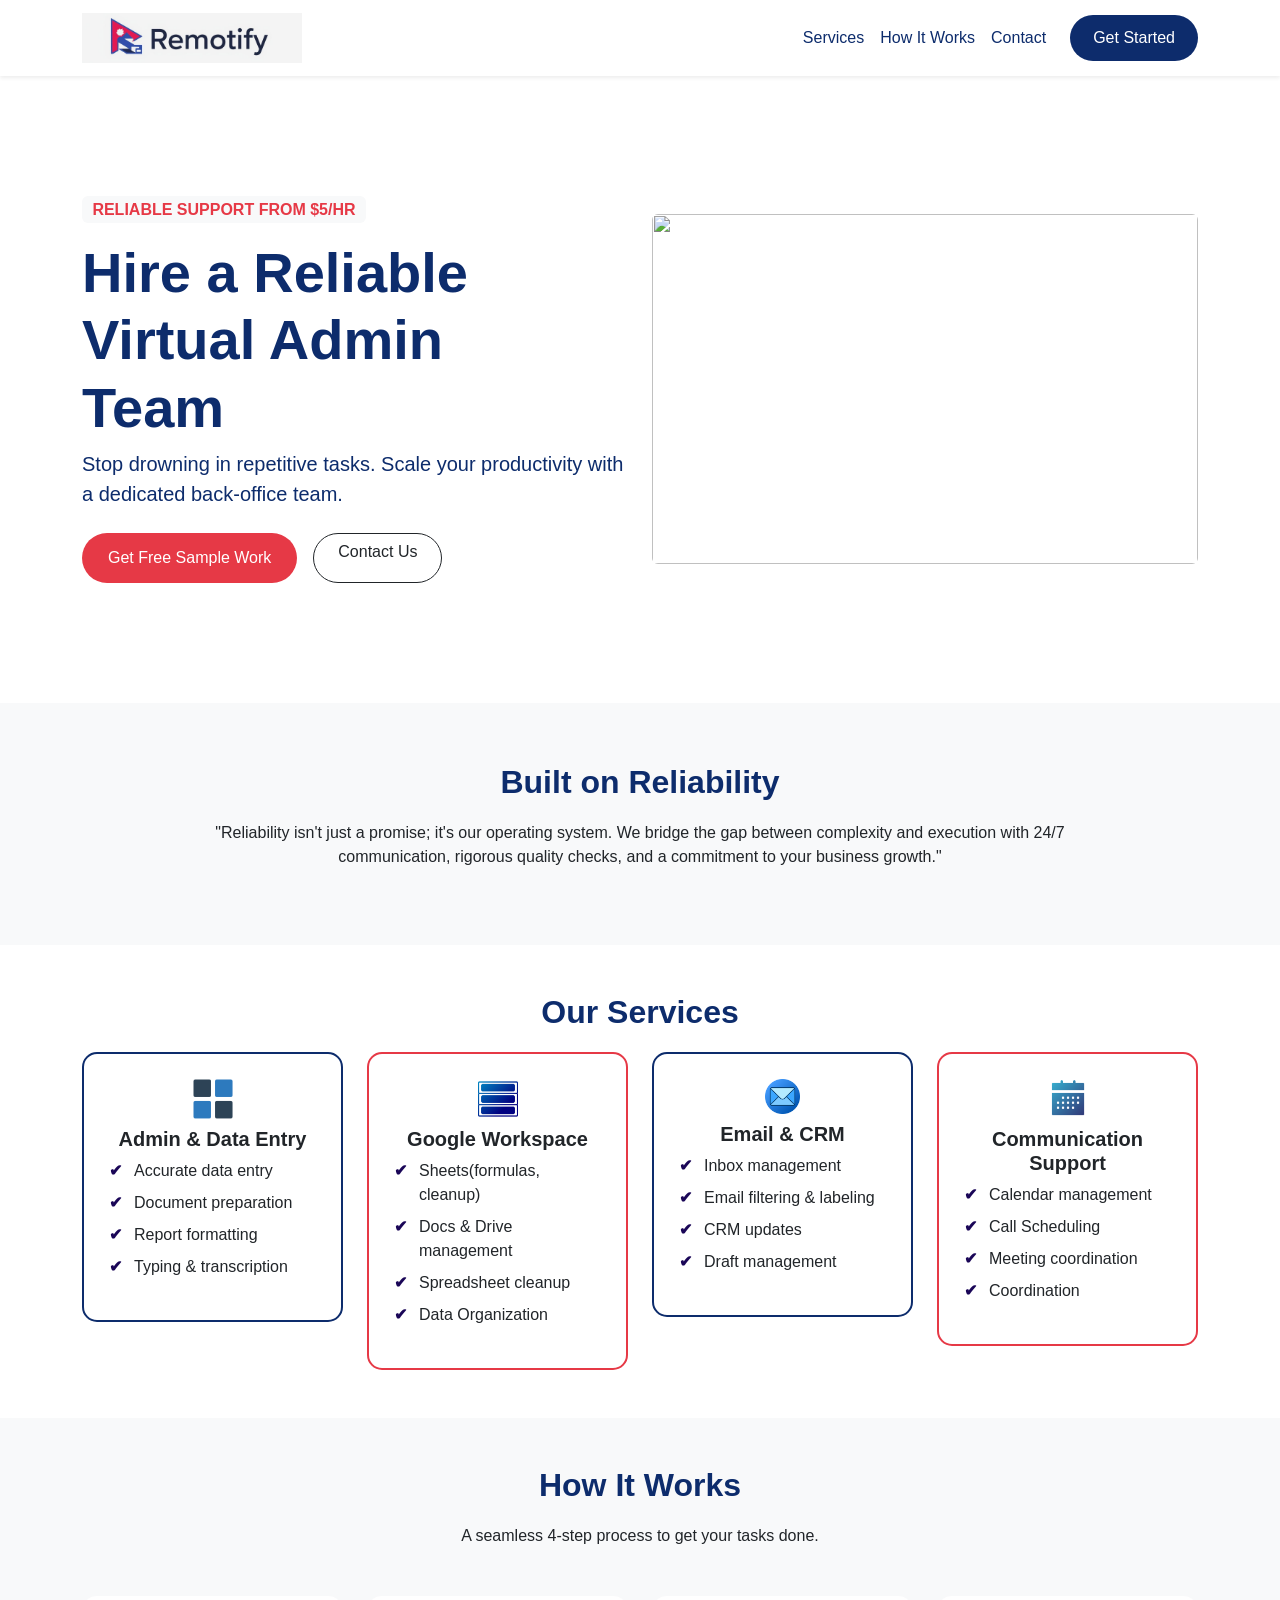
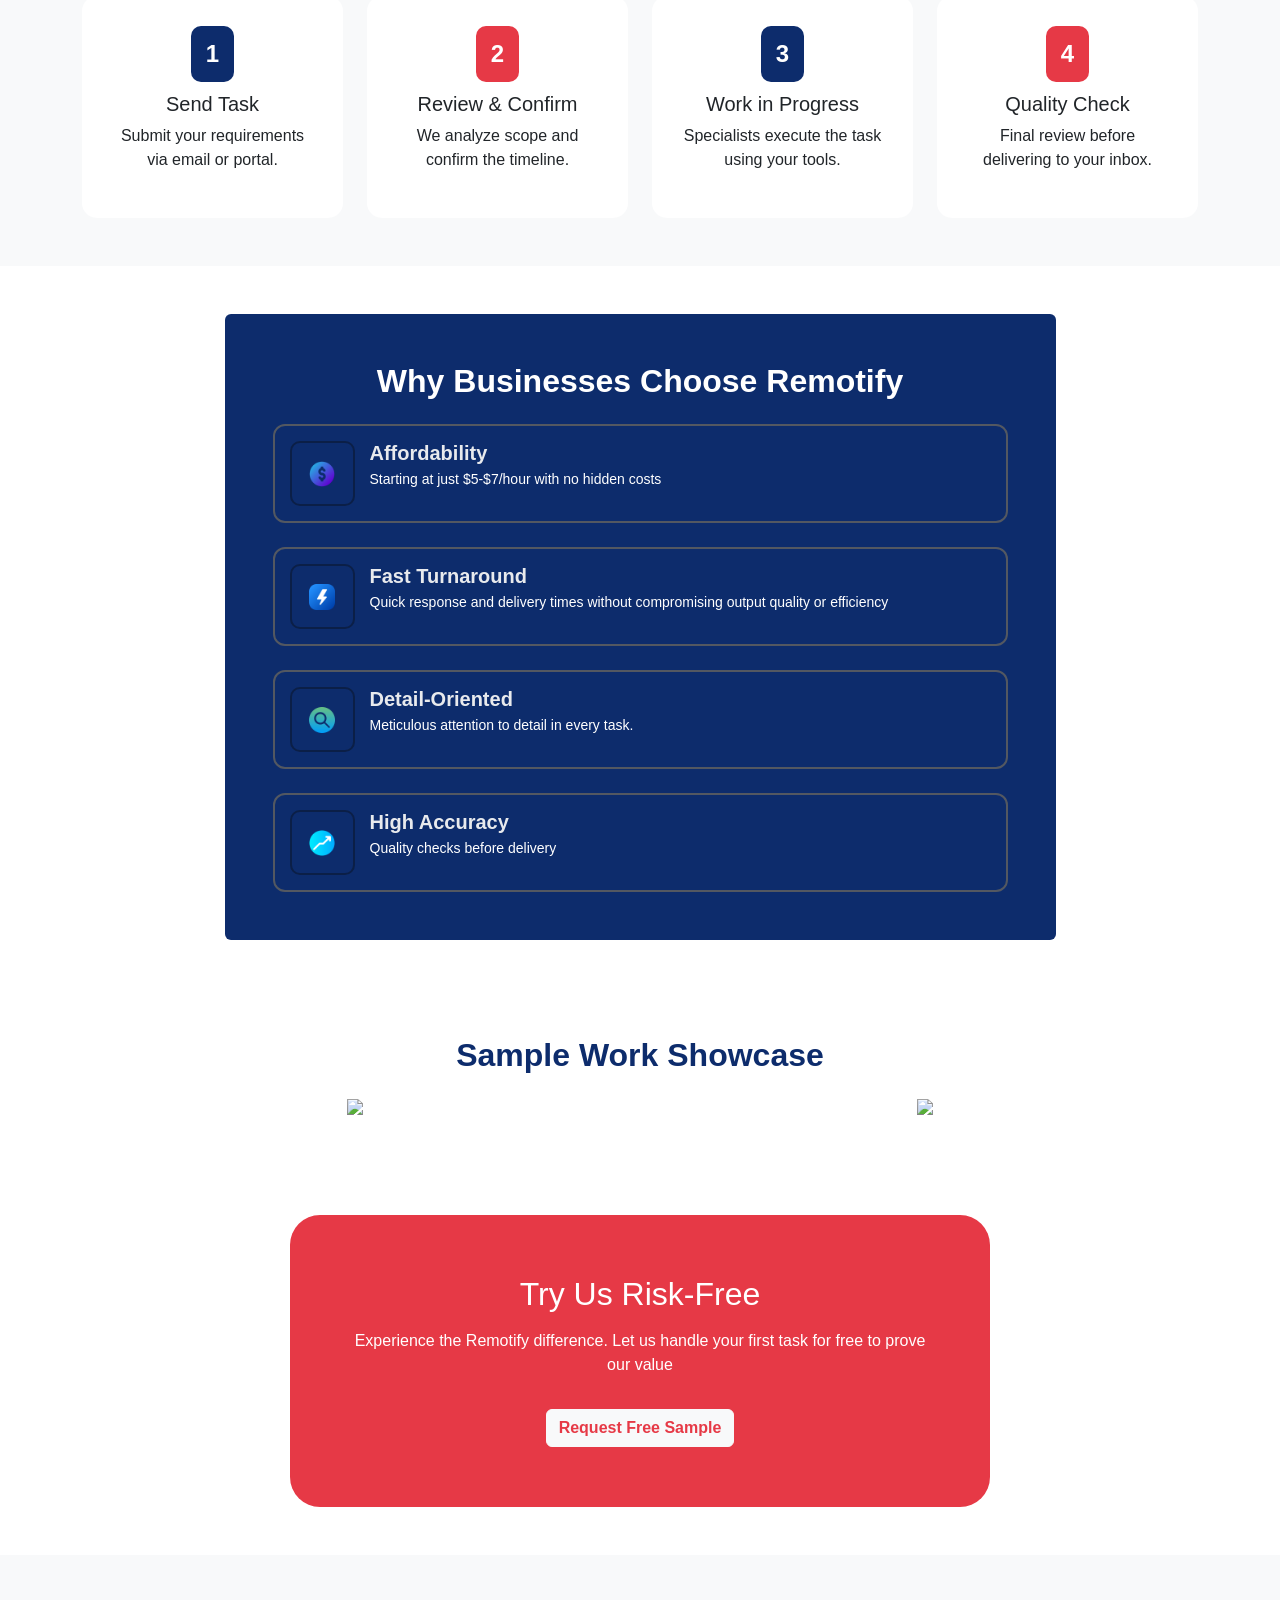
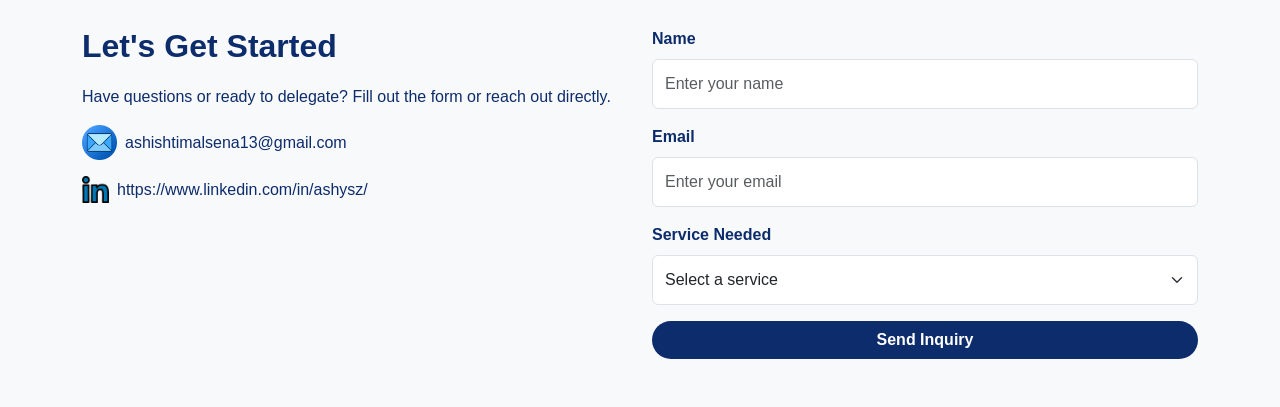
==== index.html @ c1eba7de "changed landing page name" ====
<!DOCTYPE html>
<html lang="en">

<head>
    <meta charset="UTF-8">
    <meta name="viewport" content="width=device-width, initial-scale=1">

    <title>Remotify</title>

    <link href="https://cdn.jsdelivr.net/npm/bootstrap@5.3.3/dist/css/bootstrap.min.css" rel="stylesheet">

    <!-- AOS Animation -->
    <link href="https://unpkg.com/aos@2.3.4/dist/aos.css" rel="stylesheet">
    <link rel="stylesheet" href="style.css">

</head>

<body>

    <!-- NAVBAR -->
    <nav class="navbar navbar-expand-lg shadow-sm">
        <div class="container">
            <a class="navbar-brand" href="#">
    <img src="images/remotify.png" class="logo">
</a>

            <button class="navbar-toggler" data-bs-toggle="collapse" data-bs-target="#nav">
                <span class="navbar-toggler-icon"></span>
            </button>

            <div class="collapse navbar-collapse" id="nav">
                <ul class="navbar-nav ms-auto">
                    <li class="nav-item">
                        <a class="nav-link nav-custom" href="#services">Services</a>
                    </li>
                    <li class="nav-item">
                        <a class="nav-link nav-custom" href="#how">How It Works</a>
                    </li>
                    <li class="nav-item">
                        <a class="nav-link nav-custom" href="#contact">Contact</a>
                    </li>
                </ul>
                <a href="#contact" class="btn btn-get-started ms-3">Get Started</a>
            </div>
        </div>
    </nav>

    <!-- HERO -->
    <section class="hero">
        <div class="container">
            <div class="row align-items-center">

                <div class="col-lg-6 mb-4 mb-lg-0">

                    <span class="badge bg-light mb-3 fw-bold fs-6 hero-hover" style="color:#e63946;">
                        RELIABLE SUPPORT FROM $5/HR
                    </span>

                    <h1 class="hero-hover">
                        Hire a Reliable<br>Virtual Admin<br>Team
                    </h1>

                    <p class="hero-hover fs-5">
                        Stop drowning in repetitive tasks. Scale your productivity with a dedicated back-office team.
                    </p>
                    <div class="d-flex flex-wrap gap-3 mt-4">
                        <a href="#contact" class="btn btn-main">Get Free Sample Work</a>
                        <a href="#contact" class="btn btn-outline-dark rounded-pill px-4">Contact Us</a>
                    </div>

                </div>

                <div class="col-lg-6">
                    <img src="https://images.unsplash.com/photo-1521737604893-d14cc237f11d?w=800"
                        class="img-fluid rounded" loading="lazy">
                </div>

            </div>
        </div>
    </section>

    <!-- RELIABILITY -->
    <section class="reliability bg-light" data-aos="fade-up">
        <h2 class="section-title">Built on Reliability</h2>
        <p class="w-75 mx-auto">
            "Reliability isn't just a promise; it's our operating system. We bridge the gap between complexity and
            execution with 24/7 communication, rigorous quality checks, and a commitment to your business growth."
        </p>
    </section>

    <!-- SERVICES -->
    <section class="py-5" id="services">
        <div class="container text-center">
            <h2 class="section-title">Our Services</h2>

            <div class="row g-4">

                <div class="col-md-3">
                    <div class="service-card">
                        <img src="images/grid.png" class="admin-icon mb-2">
                        <h5 class="fw-bold">Admin & Data Entry</h5>
                        <ul class="text-start service-list">
                            <li>Accurate data entry</li>
                            <li>Document preparation</li>
                            <li>Report formatting</li>
                            <li>Typing & transcription</li>
                        </ul>
                    </div>
                </div>

                <div class="col-md-3">
                    <div class="service-card">
                        <img src="images/cols.png" class="google-icon mb-2">
                        <h5 class="fw-bold">Google Workspace</h5>
                        <ul class="text-start service-list">
                            <li>Sheets(formulas, cleanup)</li>
                            <li>Docs & Drive management</li>
                            <li>Spreadsheet cleanup</li>
                            <li>Data Organization</li>
                        </ul>
                    </div>
                </div>

                <div class="col-md-3">
                    <div class="service-card">
                        <img src="images/gmail.png" class="gmail-icon mb-2">
                        <h5 class="fw-bold">Email & CRM</h5>
                        <ul class="text-start service-list">
                            <li>Inbox management</li>
                            <li>Email filtering & labeling</li>
                            <li>CRM updates</li>
                            <li>Draft management</li>
                        </ul>
                    </div>
                </div>

                <div class="col-md-3">
                    <div class="service-card">
                        <img src="images/calender.png" class="communication-icon mb-2">
                        <h5 class="fw-bold">Communication Support</h5>
                        <ul class="text-start service-list">
                            <li>Calendar management</li>
                            <li>Call Scheduling</li>
                            <li>Meeting coordination</li>
                            <li>Coordination</li>
                        </ul>
                    </div>
                </div>

            </div>
        </div>
    </section>

    <!-- HOW IT WORKS -->
    <section class="py-5 bg-light text-center" id="how">
        <div class="container">
            <h2 class="section-title">How It Works</h2>
            <p class="mb-5">A seamless 4-step process to get your tasks done.</p>

            <div class="row g-4">

                <div class="col-md-3">
                    <div class="step-card">
                        <div class="step-num blue">1</div>
                        <h5>Send Task</h5>
                        <p>Submit your requirements via email or portal.</p>
                    </div>
                </div>

                <div class="col-md-3">
                    <div class="step-card">
                        <div class="step-num orange">2</div>
                        <h5>Review & Confirm</h5>
                        <p>We analyze scope and confirm the timeline.</p>
                    </div>
                </div>

                <div class="col-md-3">
                    <div class="step-card">
                        <div class="step-num blue">3</div>
                        <h5>Work in Progress</h5>
                        <p>Specialists execute the task using your tools.</p>
                    </div>
                </div>

                <div class="col-md-3">
                    <div class="step-card">
                        <div class="step-num orange">4</div>
                        <h5>Quality Check</h5>
                        <p>Final review before delivering to your inbox.</p>
                    </div>
                </div>

            </div>
        </div>
    </section>

    <!-------------WHY BUSINESSES CHOOSE US -->
    <section class="py-5">
        <div class="container">
            <div class="row justify-content-center">
                <div class="col-lg-9"> <!-- controls width -->
                    <div class="p-5 text-white rounded" style="background:#0d2c6c;">

                        <h2 class="text-center fw-bold mb-4">Why Businesses Choose Remotify</h2>

                        <div class="row gy-4">

                            <div class="col-12">
                                <div class="feature-item d-flex align-items-start">

                                    <div class="icon-box">
                                        <img src="images/dollar.png">
                                    </div>

                                    <div class="content-box">
                                        <h5 class="fw-bold mb-1">Affordability</h5>
                                        <p class="mb-0">Starting at just $5-$7/hour with no hidden costs</p>
                                    </div>

                                </div>
                            </div>

                            <div class="col-12">
                                <div class="feature-item d-flex align-items-start">

                                    <div class="icon-box">
                                        <img src="images/bolt.png">
                                    </div>

                                    <div class="content-box">
                                        <h5 class="fw-bold mb-1">Fast Turnaround</h5>
                                        <p class="mb-0">Quick response and delivery times without compromising output
                                            quality or
                                            efficiency</p>
                                    </div>

                                </div>
                            </div>

                            <div class="col-12">
                                <div class="feature-item d-flex align-items-start">

                                    <div class="icon-box">
                                        <img src="images/search.png">
                                    </div>

                                    <div class="content-box">
                                        <h5 class="fw-bold mb-1">Detail-Oriented</h5>
                                        <p class="mb-0">Meticulous attention to detail in every task.</p>

                                    </div>
                                </div>
                            </div>

                            <div class="col-12">
                                <div class="feature-item d-flex align-items-start">

                                    <div class="icon-box">
                                        <img src="images/high.png">
                                    </div>

                                    <div class="content-box">
                                        <h5 class="fw-bold mb-1">High Accuracy</h5>
                                        <p class="mb-0">Quality checks before delivery</p>
                                    </div>

                                </div>
                            </div>



                        </div>
                    </div>
                </div>
            </div>
        </div>
    </section>




    <!-- SAMPLE -->
    <section class="py-5">
        <div class="container text-center">
            <h2 class="section-title">Sample Work Showcase</h2>

            <div class="row g-4">

                <div class="col-md-6">
                    <div class="sample-card">
                        <img src="https://images.unsplash.com/photo-1551288049-bebda4e38f71">
                        <div class="overlay">
                            <a href="#" class="btn btn-light">View</a>
                        </div>
                    </div>
                </div>

                <div class="col-md-6">
                    <div class="sample-card">
                        <img src="https://images.unsplash.com/photo-1587614382346-4ec70e388b28">
                        <div class="overlay">
                            <a href="#" class="btn btn-light">View</a>
                        </div>
                    </div>
                </div>

            </div>
        </div>
    </section>

    <!-- CTA -->
    <section class="py-5">
        <div class="container d-flex justify-content-center">
            <div class="cta text-center" style="max-width:700px; border-radius:30px;">

                <h2>Try Us Risk-Free</h2>

                <p class="mt-3">
                    Experience the Remotify difference. Let us handle your first task for free to prove our value
                </p>

                <a href="#contact" class="btn btn-light fw-bold mt-3" style="color:#e63946;">
                    Request Free Sample
                </a>

            </div>
        </div>
    </section>

    <!-- CONTACT -->
    <section id="contact" class="py-5" style="background:#f8f9fa;;">
        <div class="container">



            <div class="row mt-4">

                <!-- TEXT -->
                <div class="col-md-6" style="color:#0d2c6c;">
                    <h2 class="section-title text-start">Let's Get Started</h2>
                    <p>
                        Have questions or ready to delegate? Fill out the form or reach out directly.
                    </p>

                    <div class="contact-info mt-3">

                        <p class="d-flex align-items-center mb-3">
                            <img src="images/gmail.png" class="gmail-icon me-2">
                            ashishtimalsena13@gmail.com
                        </p>

                        <p class="d-flex align-items-center">
                            <a href="https://www.linkedin.com/in/ashysz/" target="_blank">
                                <img src="images/linkedin.png" class="linkedin-icon me-2">
                            </a>
                            https://www.linkedin.com/in/ashysz/
                        </p>

                    </div>

                </div>

                <!-- FORM -->
                <div class="col-md-6">
                    <form>

                        <div class="mb-3">
                            <label class="form-label fw-semibold" style="color: inherit;">Name</label>
                            <input type="text" class="form-control" placeholder="Enter your name">
                        </div>

                        <div class="mb-3">
                            <label class="form-label  fw-semibold" style="color: inherit;">Email</label>
                            <input type="email" class="form-control" placeholder="Enter your email">
                        </div>

                        <div class="mb-3">
                            <label class="form-label  fw-semibold" style="color: inherit;">Service Needed</label>
                            <select class="form-select">
                                <option>Select a service</option>
                                <option>Free Sample Task</option>
                                <option>Admin & Data Entry</option>
                                <option>Google Workspace</option>
                                <option>Email and CRM</option>
                                <option>Communication Support</option>
                            </select>
                        </div>
                        <button class="btn w-100 fw-bold btn-submit">
                            Send Inquiry
                        </button>

                    </form>

                </div>

            </div>

        </div>
    </section>

    <script src="https://cdn.jsdelivr.net/npm/bootstrap@5.3.3/dist/js/bootstrap.bundle.min.js"></script>
    <script src="https://unpkg.com/aos@2.3.4/dist/aos.js"></script>

    <script>
        AOS.init();
    </script>

</body>

</html>
---- style.css ----
body {
    font-family: 'Segoe UI', sans-serif;
}

/* NAVBAR */
.logo {
    height: 50px;   /* adjust as needed */
    width: auto;
    object-fit: contain;
}

.navbar {
    position: sticky;
    top: 0;
    z-index: 999;
    background: white;

}

.nav-custom {
    color: #0d2c6c !important;
    font-weight: 500;
    transition: 0.3s;
}

.nav-custom:hover {
    color: #e63946 !important;
}

#services,
#how,
#contact {
    scroll-margin-top: 90px;
}

.btn-get-started {
    background: #0d2c6c;
    color: white;
    border-radius: 50px;
    padding: 10px 22px;
    transition: 0.3s;
}

.btn-get-started:hover {
    background: #e63946;
    color: white;
    transform: translateY(-2px);
}

/* HERO */
.hero {
    padding: 120px 0;
}

.hero h1 {
    font-size: 3.5rem;
    font-weight: 800;
    color: #0d2c6c;
}

.hero p {
    font-size: 1.2rem;
}

.hero-hover {
    transition: 0.3s;
    color: #0d2c6c;
}

.hero-hover:hover {
    transform: translateY(-5px);
}

.hero img {
    transition: 0.3s;
    width: 100%;
    height: 350px;
    object-fit: cover;
}

.btn-main {
    background: #e63946;
    color: white;
    padding: 12px 25px;
    border-radius: 50px;
}

.btn-main:hover {
    background: #c82333;
}

/* HEADINGS */
.section-title {
    font-weight: 800;
    color: #0d2c6c;
    margin-bottom: 20px;
}

/* RELIABILITY */
.reliability {
    text-align: center;
    padding: 60px 20px;
}

/* SERVICES */
.service-card {
    padding: 25px;
    border-radius: 15px;
    transition: 0.3s;
    background: #fff;
    border: 2px solid transparent;
}

#services .col-md-3:nth-child(1) .service-card {
    border-color: #0d2c6c;
}

#services .col-md-3:nth-child(2) .service-card {
    border-color: #e63946;
}

#services .col-md-3:nth-child(3) .service-card {
    border-color: #0d2c6c;
}

#services .col-md-3:nth-child(4) .service-card {
    border-color: #e63946;
}

.service-card:hover {
    transform: translateY(-10px);
    box-shadow: 0 10px 30px rgba(0, 0, 0, 0.1);
}

.admin-icon {
    width: 40px;
    height: 40px;
    object-fit: contain;
}

.google-icon {
    width: 40px;
    height: 40px;
    object-fit: contain;
}

.gmail-icon {
    width: 40px;
    height: 40px;
    object-fit: contain;
}

.communication-icon {
    width: 40px;
    height: 40px;
    object-fit: contain;
}

.service-list {
    list-style: none;
    padding-left: 0;
}

.service-list li {
    position: relative;
    padding-left: 25px;
    margin-bottom: 8px;
}

.service-list li::before {
    content: "✔";
    position: absolute;
    left: 0;
    color: #1a0657;
    /* orange tick */
    font-weight: bold;
}

/* HOW IT WORKS */
.step-card {
    background: white;
    padding: 30px;
    border-radius: 15px;
    transition: 0.3s;
}

.step-card:hover {
    transform: translateY(-10px);
    box-shadow: 0 10px 25px rgba(0, 0, 0, 0.1);
}

.step-num {
    font-size: 24px;
    font-weight: bold;
    padding: 10px 15px;
    border-radius: 10px;
    display: inline-block;
    margin-bottom: 10px;
    color: white;
}

.blue {
    background: #0d2c6c;
}

.orange {
    background: #e63946;
}

/* SAMPLE */
.sample-card {
    position: relative;
    overflow: hidden;
    border-radius: 15px;
}

.sample-card img {
    width: 100%;
}

.overlay {
    position: absolute;
    top: 0;
    left: 0;
    right: 0;
    bottom: 0;
    background: rgba(0, 0, 0, 0.6);
    opacity: 0;
    display: flex;
    align-items: center;
    justify-content: center;
    transition: 0.3s;
}

.sample-card:hover .overlay {
    opacity: 1;
}


/* Why Businesses Choose Us */
.feature-item {
    padding: 15px;
    border-radius: 12px;
    border: 2px solid #535861;
    /* default orange */
    transition: 0.3s;
    background: transparent;
    /* IMPORTANT */
}

.feature-item:hover {
    transform: translateY(-5px);
    box-shadow: 0 8px 20px rgba(0, 0, 0, 0.08);
}

/* ICON BOX */
.icon-box {
    width: 65px;
    height: 65px;
    border: 2px solid #0b1f47;
    display: flex;
    align-items: center;
    justify-content: center;
    border-radius: 10px;
    margin-right: 15px;
    flex-shrink: 0;
}

/* alternate icon border too */
.feature-item:nth-child(even) .icon-box {
    border-color: #a7b1c5;
}

.icon-box img {
    width: 26px;
    height: 26px;
}

/* TEXT BOX */
.content-box h5 {
    color: #e8eaed;
}

.content-box p {
    font-size: 14px;
}


/* CTA */
.cta {
    background: #e63946;
    padding: 60px;
    border-radius: 20px;
    color: white;
    transition: 0.3s;
}

.cta:hover {
    transform: scale(1.02);
}

/* CONTACT */
#contact .form-label {
    color: #0d2c6c !important;
}

.gmail-icon {
    width: 35px;
    /* small & clean */
    height: 35px;
    object-fit: contain;

}

.linkedin-icon {
    width: 27px;
    /* small & clean */
    height: 27px;
    object-fit: contain;

}

input,
select {
    padding: 12px !important;
}

.btn-submit {
    background: #0d2c6c;
    color: white;
    transition: 0.3s;
    border-radius: 50px;
}

.btn-submit:hover {
    background: #e63946;
    color: white;
    transform: translateY(-2px);
}
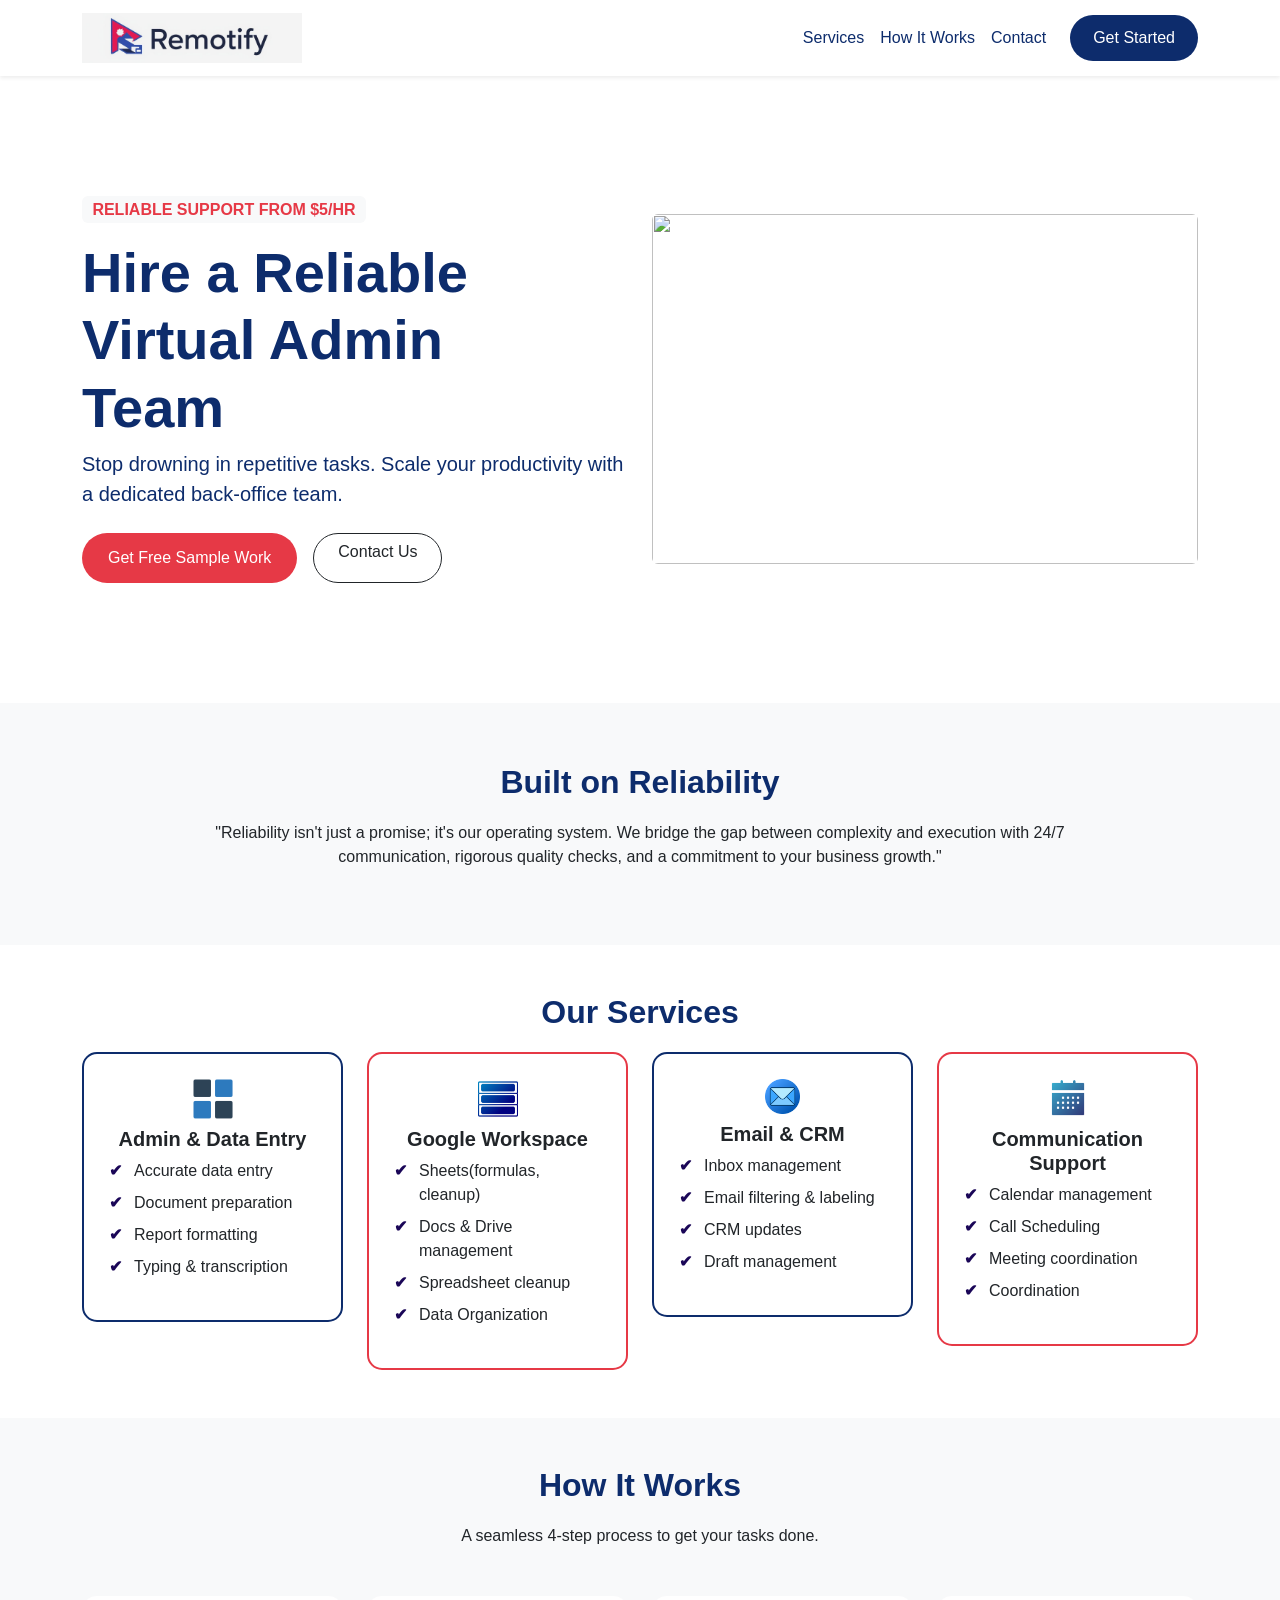
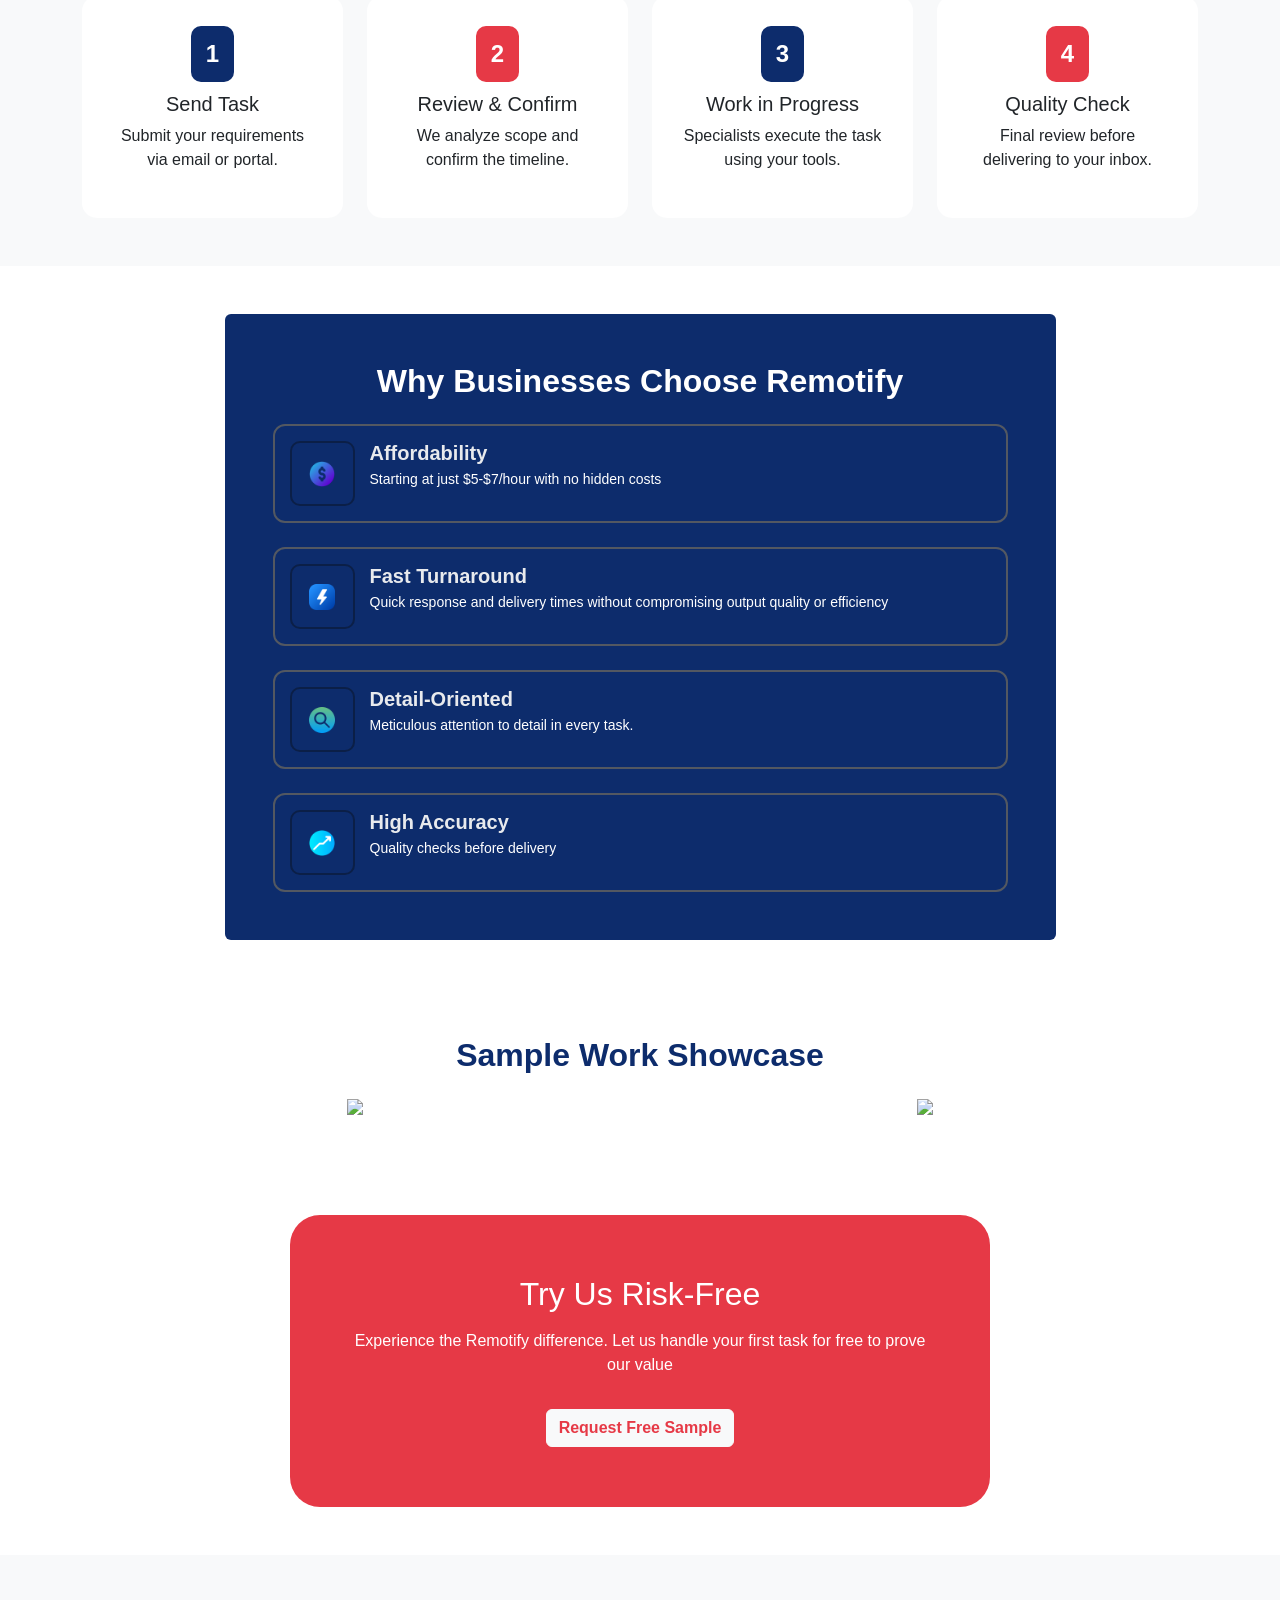
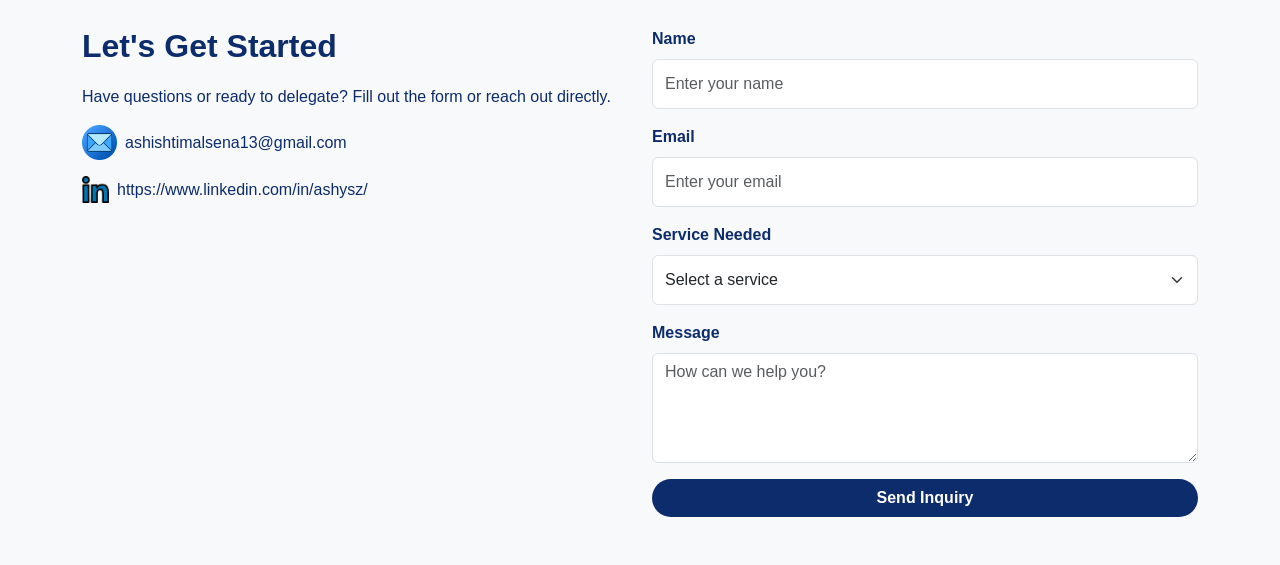
==== commit f95544dd: "Remotify version 2 with email" ====
--- a/index.html
+++ b/index.html
@@ -345,10 +345,15 @@
 
                     <div class="contact-info mt-3">
 
-                        <p class="d-flex align-items-center mb-3">
-                            <img src="images/gmail.png" class="gmail-icon me-2">
-                            ashishtimalsena13@gmail.com
-                        </p>
+                        <a href="mailto:ashishtimalsena13@gmail.com?subject=Inquiry from Remotify Website" 
+   class="d-flex align-items-center mb-3 text-decoration-none"
+   style="color:#0d2c6c;">
+
+    <img src="images/gmail.png" class="gmail-icon me-2">
+
+    <span>ashishtimalsena13@gmail.com</span>
+
+</a>
 
                         <p class="d-flex align-items-center">
                             <a href="https://www.linkedin.com/in/ashysz/" target="_blank">
@@ -363,21 +368,23 @@
 
                 <!-- FORM -->
                 <div class="col-md-6">
-                    <form>
+                    <form action="https://formspree.io/f/maqaqylb" method="POST">
+                        <input type="hidden" name="_next" value="#">
+                        <input type="text" name="_gotcha" style="display:none">
 
                         <div class="mb-3">
-                            <label class="form-label fw-semibold" style="color: inherit;">Name</label>
-                            <input type="text" class="form-control" placeholder="Enter your name">
+                            <label class="form-label fw-semibold" style="color: inherit;" >Name</label>
+                            <input type="text" class="form-control" placeholder="Enter your name" name="name">
                         </div>
 
                         <div class="mb-3">
                             <label class="form-label  fw-semibold" style="color: inherit;">Email</label>
-                            <input type="email" class="form-control" placeholder="Enter your email">
+                            <input type="email" class="form-control" placeholder="Enter your email" name="email">
                         </div>
 
                         <div class="mb-3">
                             <label class="form-label  fw-semibold" style="color: inherit;">Service Needed</label>
-                            <select class="form-select">
+                            <select name="service" class="form-select">
                                 <option>Select a service</option>
                                 <option>Free Sample Task</option>
                                 <option>Admin & Data Entry</option>
@@ -386,7 +393,13 @@
                                 <option>Communication Support</option>
                             </select>
                         </div>
-                        <button class="btn w-100 fw-bold btn-submit">
+
+                        <div class="mb-3">
+    <label class="form-label fw-semibold" style="color: inherit;">Message</label>
+    <textarea name="message" class="form-control" rows="4" placeholder="How can we help you?"></textarea>
+</div>
+
+                        <button type="submit" class="btn w-100 fw-bold btn-submit">
                             Send Inquiry
                         </button>
 
@@ -404,8 +417,20 @@
 
     <script>
         AOS.init();
+        const form = document.querySelector('form');
+        form.addEventListener('submit', function() {
+            setTimeout(() =>{
+                form.reset();
+            }, 300);
+        });
+
+        window.addEventListener("pageshow", function(event){
+            if (event.persisted) {
+                form.reset();
+            }
+        });
     </script>
 
 </body>
 
-</html>
+</html>
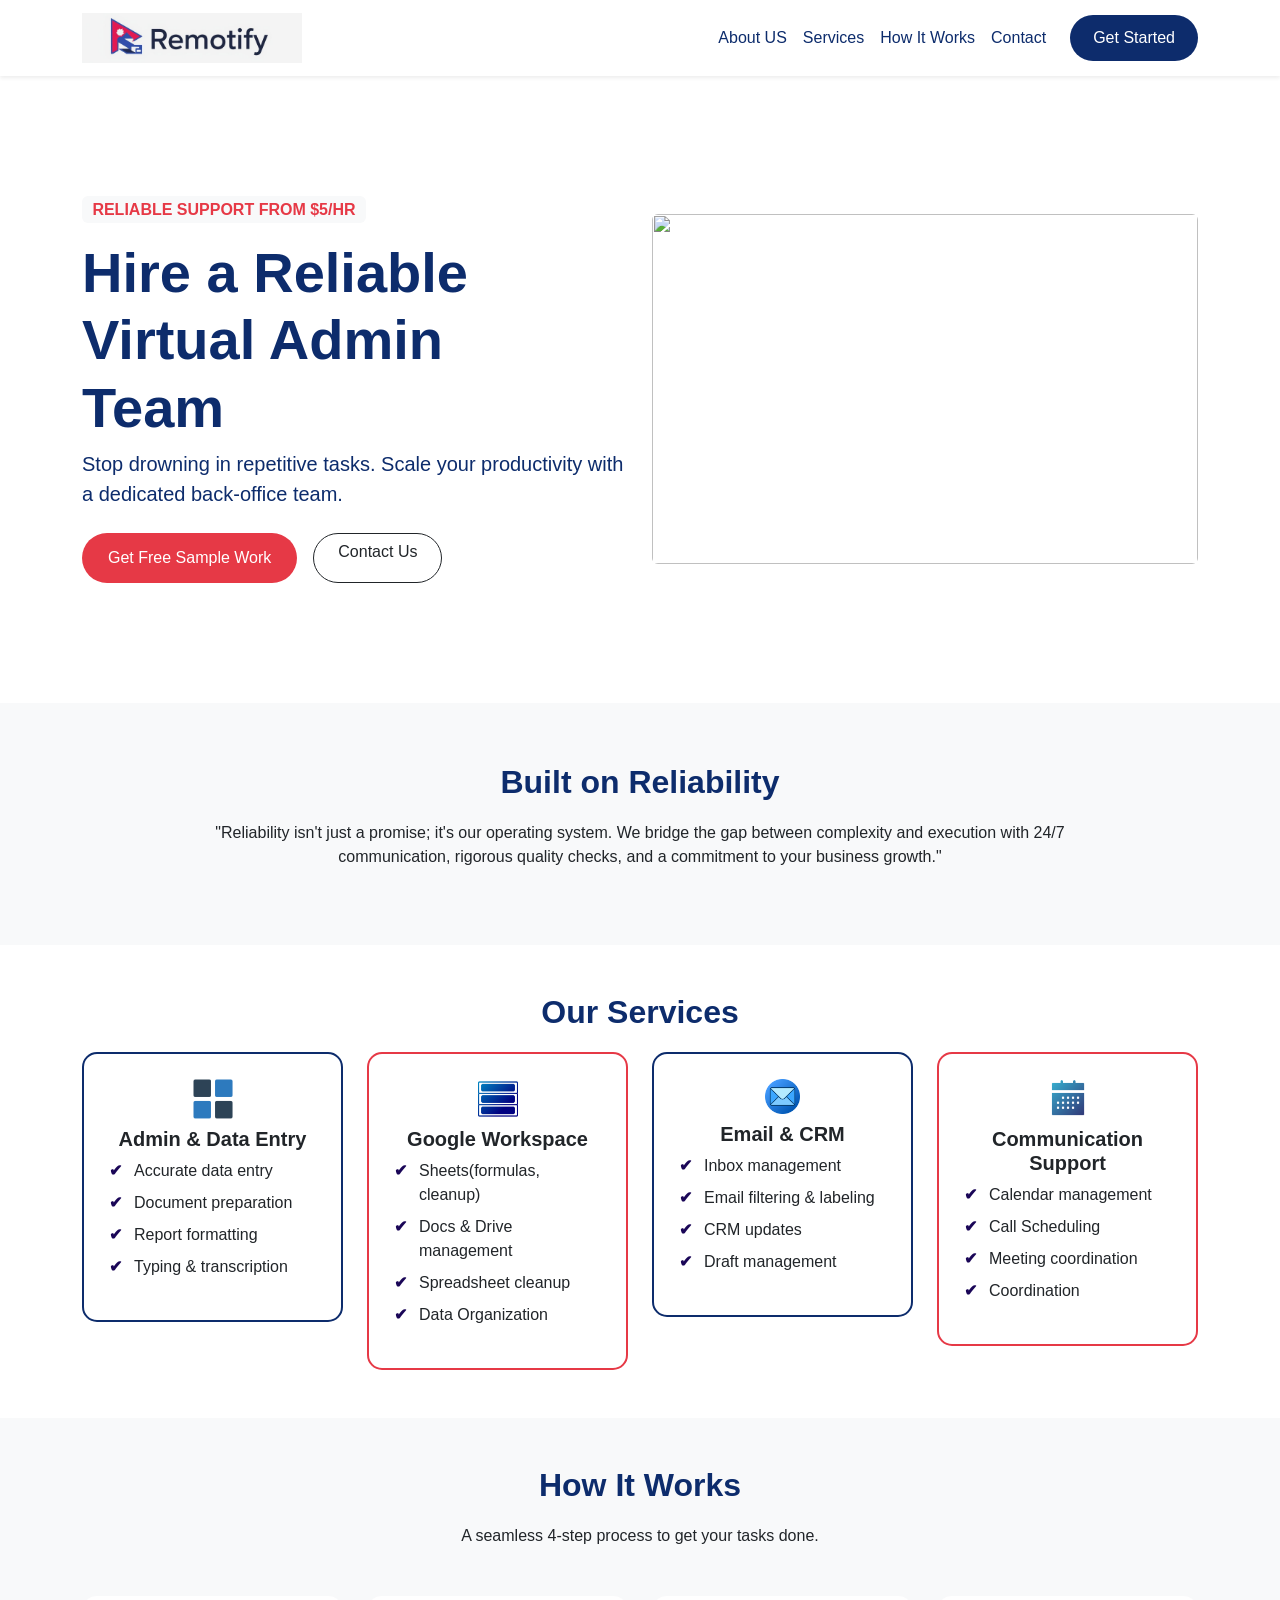
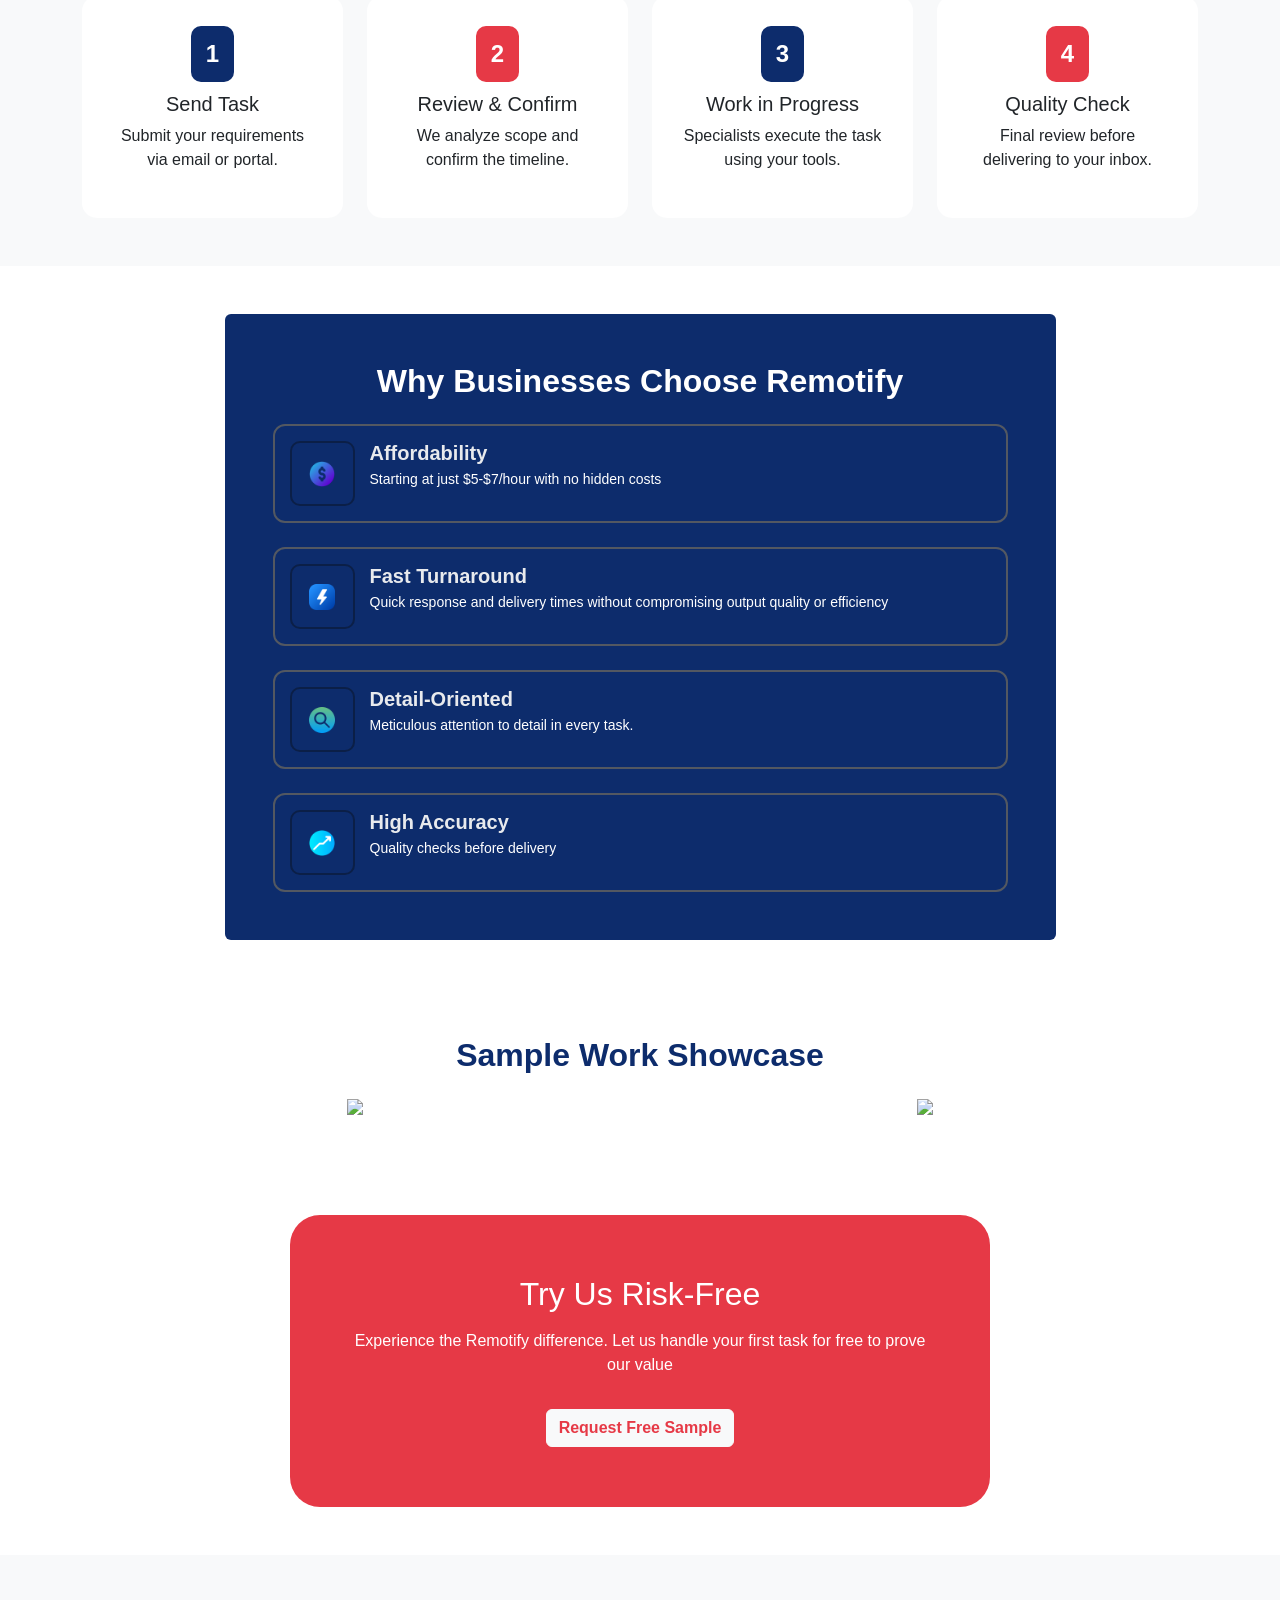
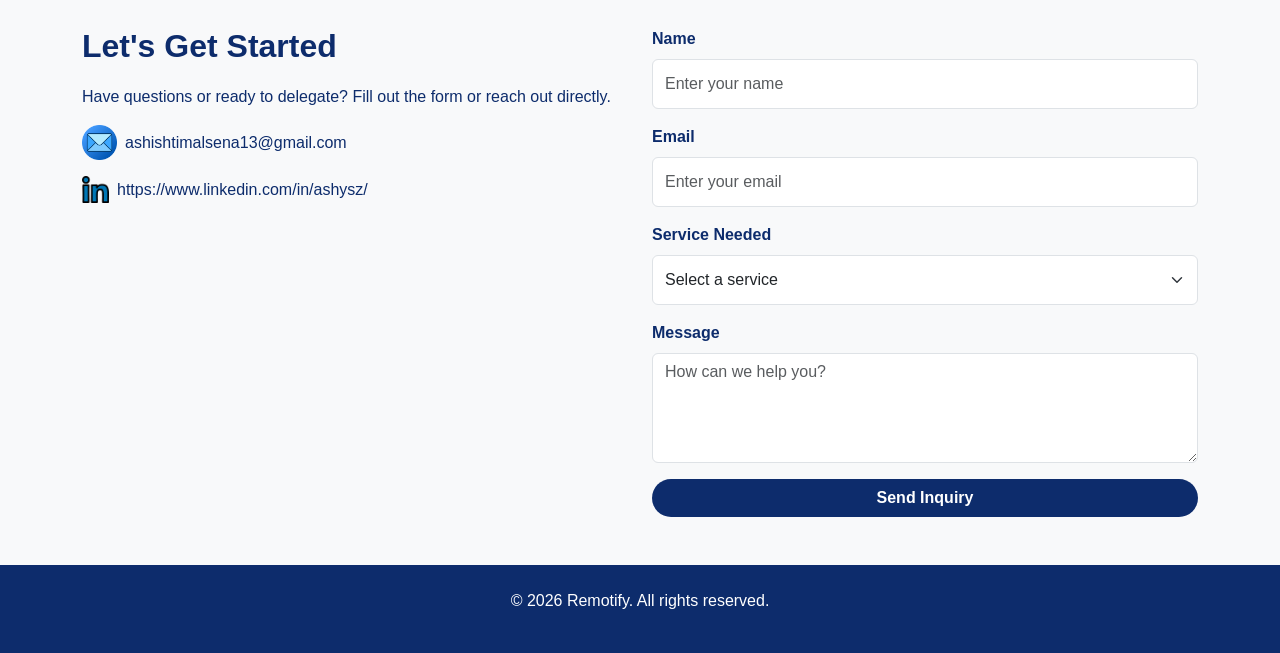
==== commit ebaf7685: "about page added" ====
--- a/index.html
+++ b/index.html
@@ -10,6 +10,7 @@
     <link href="https://cdn.jsdelivr.net/npm/bootstrap@5.3.3/dist/css/bootstrap.min.css" rel="stylesheet">
 
     <!-- AOS Animation -->
+     <link rel="icon" type="image/png" href="images/favicon.png">
     <link href="https://unpkg.com/aos@2.3.4/dist/aos.css" rel="stylesheet">
     <link rel="stylesheet" href="style.css">
 
@@ -30,6 +31,9 @@
 
             <div class="collapse navbar-collapse" id="nav">
                 <ul class="navbar-nav ms-auto">
+                    <li class="nav-item">
+                        <a class="nav-link nav-custom" href="about.html">About US</a>
+                    </li>
                     <li class="nav-item">
                         <a class="nav-link nav-custom" href="#services">Services</a>
                     </li>
@@ -374,18 +378,18 @@
 
                         <div class="mb-3">
                             <label class="form-label fw-semibold" style="color: inherit;" >Name</label>
-                            <input type="text" class="form-control" placeholder="Enter your name" name="name">
+                            <input type="text" class="form-control" placeholder="Enter your name" name="name" required>
                         </div>
 
                         <div class="mb-3">
                             <label class="form-label  fw-semibold" style="color: inherit;">Email</label>
-                            <input type="email" class="form-control" placeholder="Enter your email" name="email">
+                            <input type="email" class="form-control" placeholder="Enter your email" name="email" required>
                         </div>
 
                         <div class="mb-3">
                             <label class="form-label  fw-semibold" style="color: inherit;">Service Needed</label>
-                            <select name="service" class="form-select">
-                                <option>Select a service</option>
+                            <select name="service" class="form-select" required>
+                                <option value="" disabled selected >Select a service</option>
                                 <option>Free Sample Task</option>
                                 <option>Admin & Data Entry</option>
                                 <option>Google Workspace</option>
@@ -396,10 +400,10 @@
 
                         <div class="mb-3">
     <label class="form-label fw-semibold" style="color: inherit;">Message</label>
-    <textarea name="message" class="form-control" rows="4" placeholder="How can we help you?"></textarea>
+    <textarea name="message" class="form-control" rows="4" placeholder="How can we help you?" required></textarea>
 </div>
 
-                        <button type="submit" class="btn w-100 fw-bold btn-submit">
+                        <button type="submit" class="btn w-100 fw-bold btn-submit" id="submitBtn">
                             Send Inquiry
                         </button>
 
@@ -412,10 +416,15 @@
         </div>
     </section>
 
+    <!-- FOOTER -->
+<footer class="text-center py-4" style="background:#0d2c6c; color:white;">
+<p>© 2026 Remotify. All rights reserved.</p>
+</footer>
+
     <script src="https://cdn.jsdelivr.net/npm/bootstrap@5.3.3/dist/js/bootstrap.bundle.min.js"></script>
     <script src="https://unpkg.com/aos@2.3.4/dist/aos.js"></script>
 
-    <script>
+<script>
         AOS.init();
         const form = document.querySelector('form');
         form.addEventListener('submit', function() {
@@ -430,7 +439,6 @@
             }
         });
     </script>
-
 </body>
 
 </html>
--- a/style.css
+++ b/style.css
@@ -336,4 +336,13 @@
     background: #e63946;
     color: white;
     transform: translateY(-2px);
+}
+
+/* Error state */
+.input-error {
+    border: 2px solid #e63946 !important;
+}
+
+.input-error:focus {
+    box-shadow: 0 0 0 0.2rem rgba(230,57,70,0.2);
 }
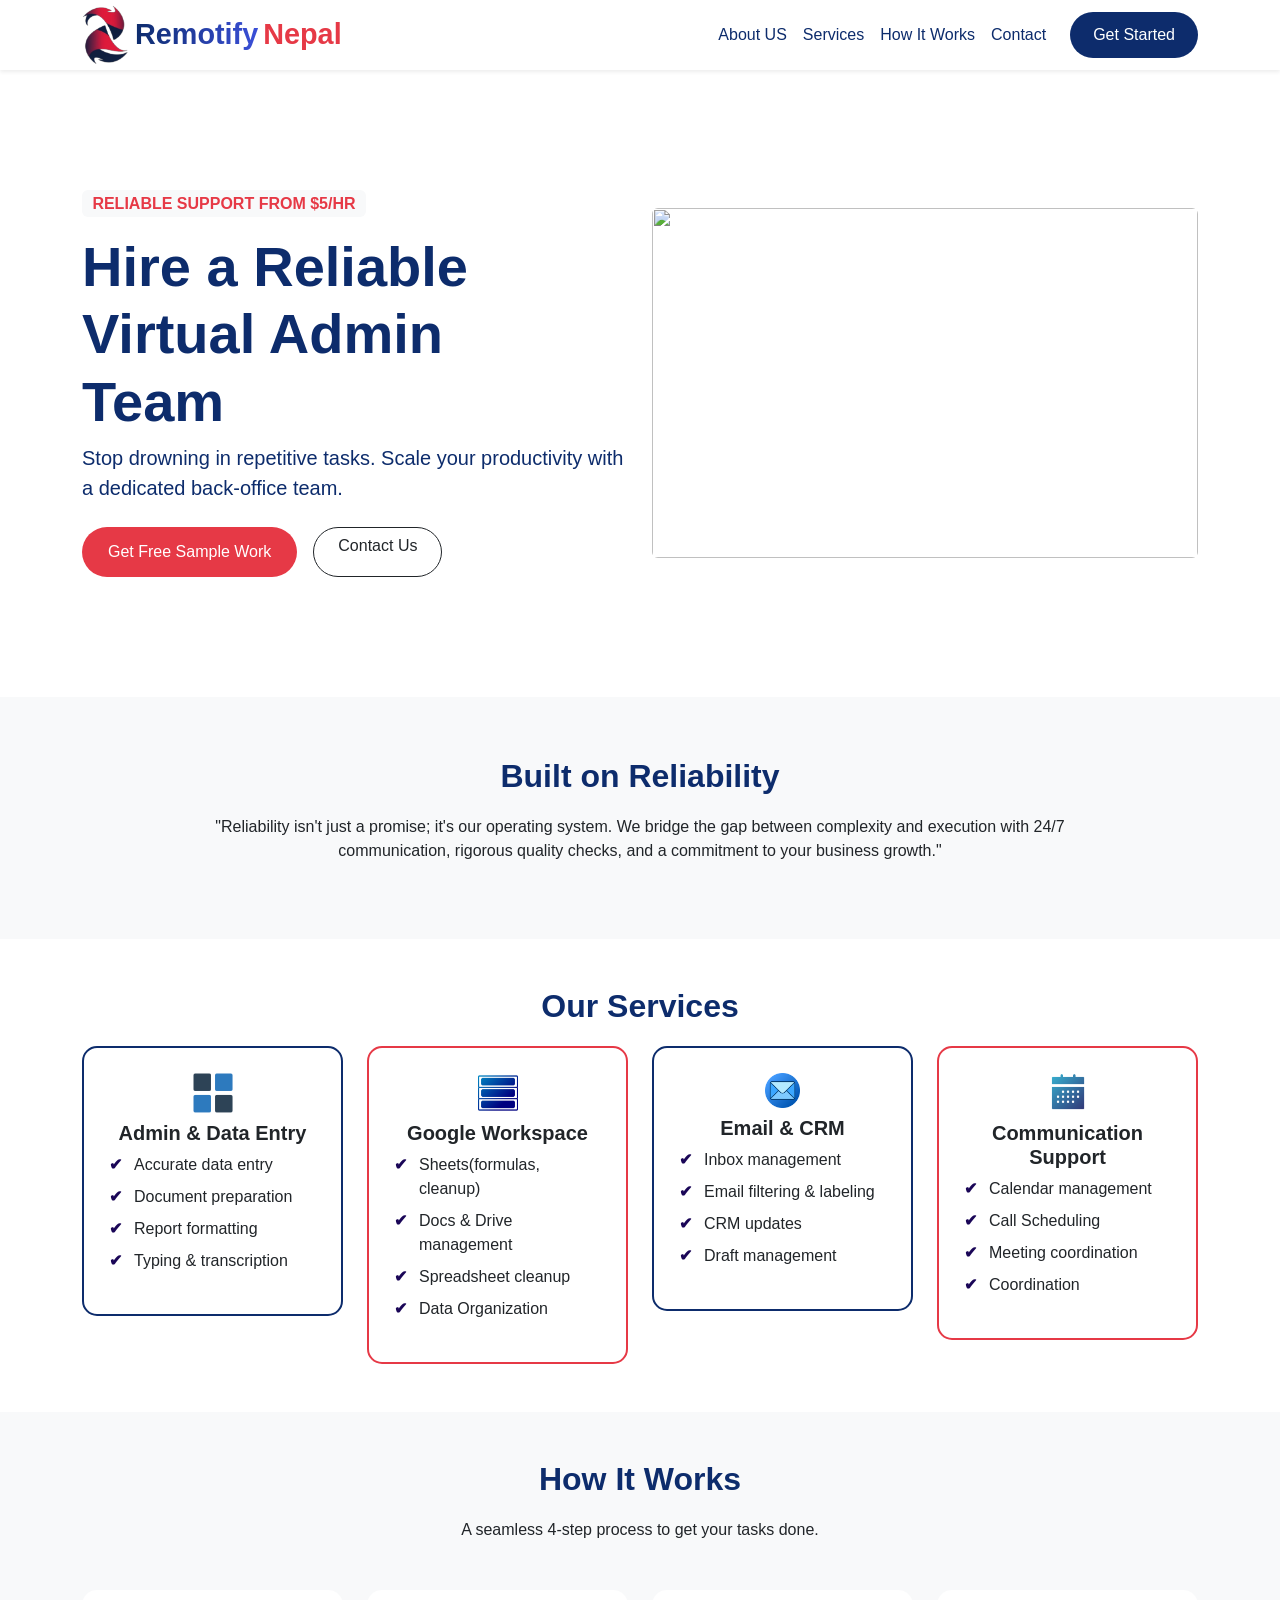
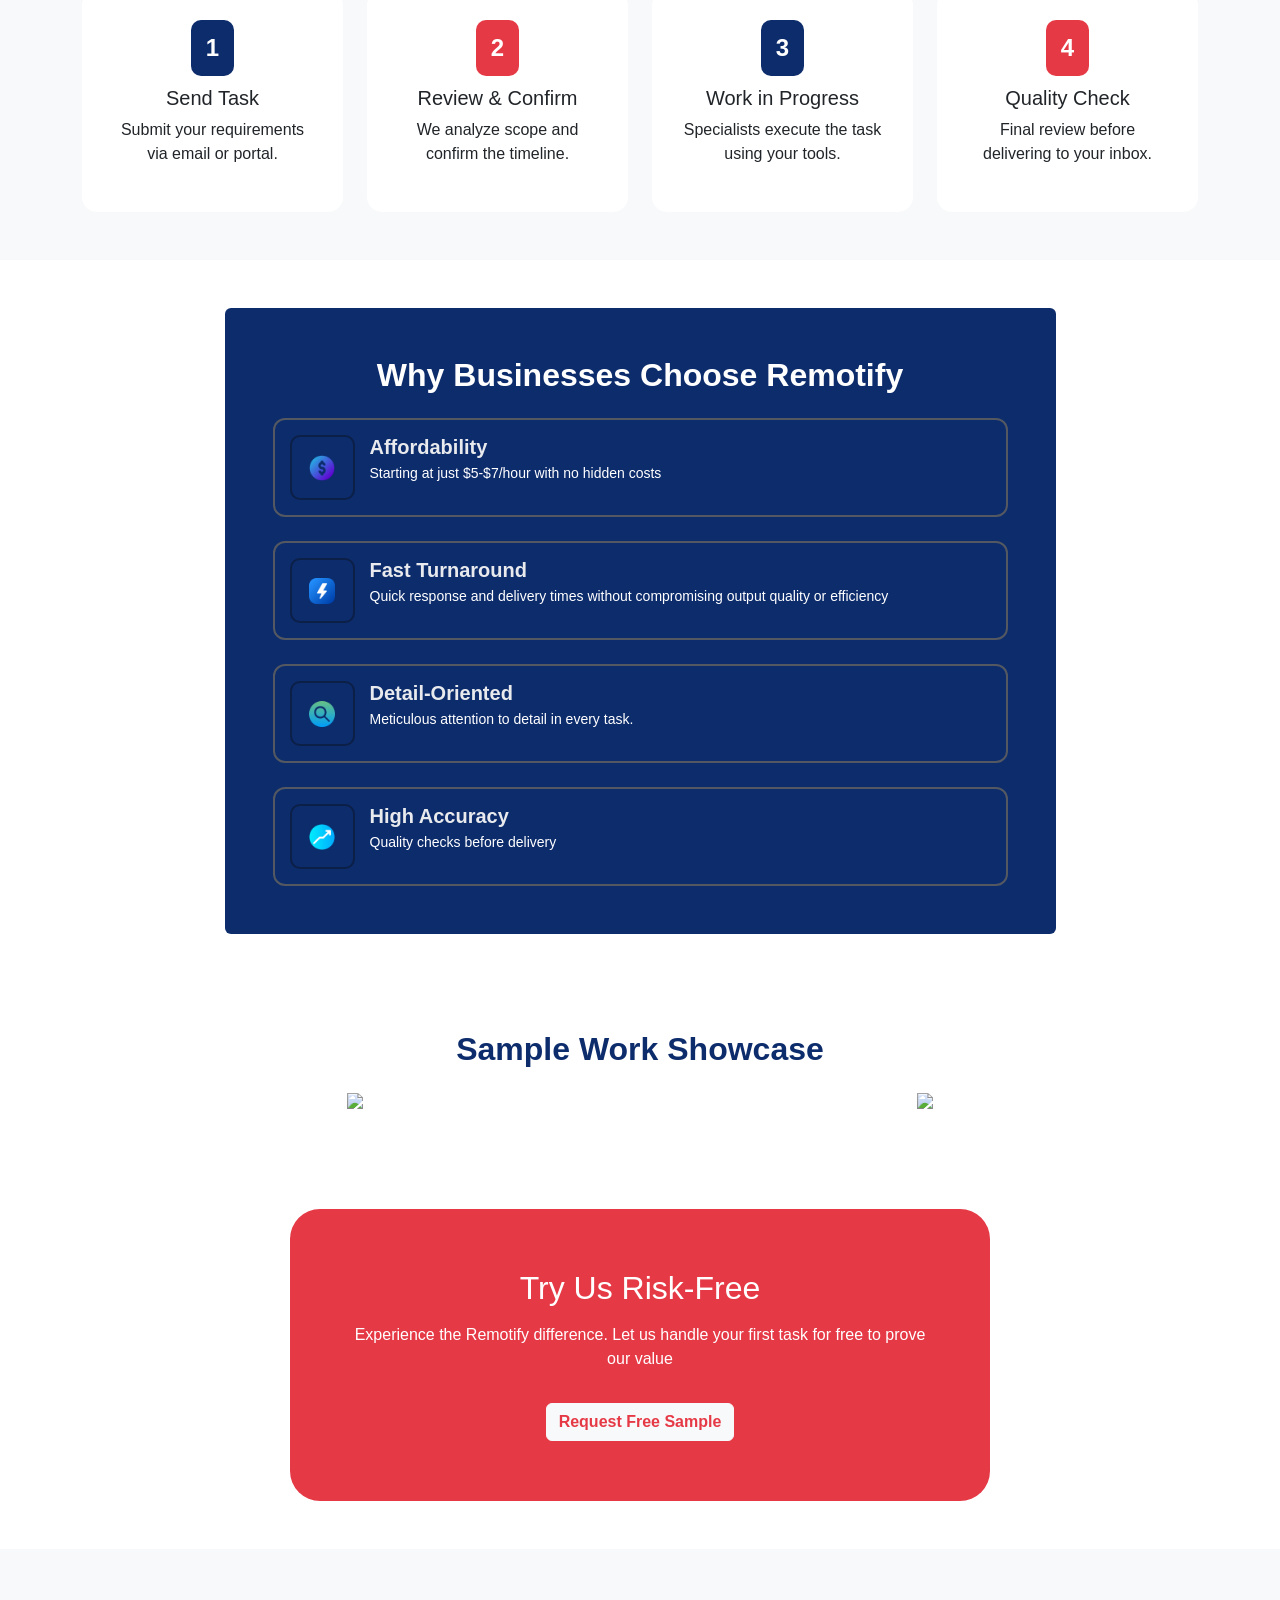
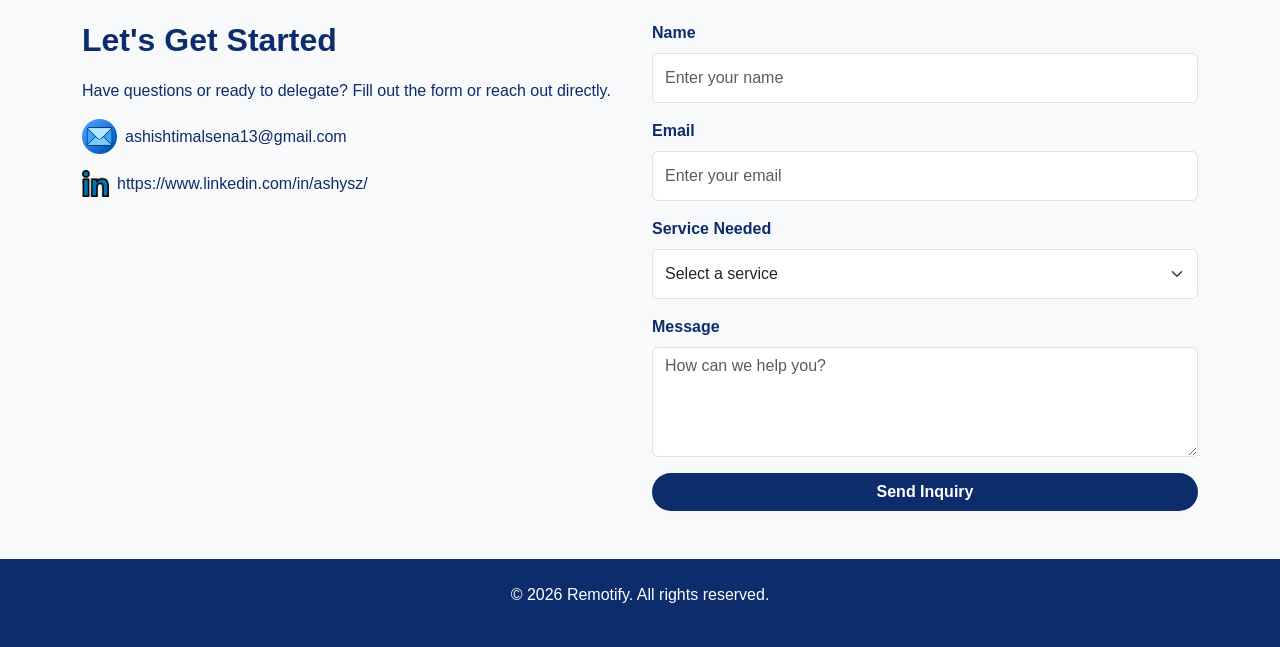
==== commit 6733dd59: "improved ui and logo" ====
--- a/index.html
+++ b/index.html
@@ -21,8 +21,13 @@
     <!-- NAVBAR -->
     <nav class="navbar navbar-expand-lg shadow-sm">
         <div class="container">
-            <a class="navbar-brand" href="#">
-    <img src="images/remotify.png" class="logo">
+            <a class="navbar-brand d-flex align-items-center" href="#">
+    <img src="images/remotifynp.png" class="logo me-2">
+
+    <span class="brand-text">
+        <span class="remotify-text">Remotify</span>
+        <span class="nepal-text"> Nepal</span>
+    </span>
 </a>
 
             <button class="navbar-toggler" data-bs-toggle="collapse" data-bs-target="#nav">
--- a/style.css
+++ b/style.css
@@ -4,17 +4,47 @@
 
 /* NAVBAR */
 .logo {
-    height: 50px;   /* adjust as needed */
+    height: 50px;
     width: auto;
     object-fit: contain;
+    transform: scale(1.3);   /* 👈 makes it visually bigger */
+    transform-origin: left center;
+}
+/* BRAND TEXT */
+.brand-text {
+    font-size: 1.8rem;
+    font-weight: 600;
+    display: flex;
+    align-items: center;
+    padding-left: 10px;;
+}
+
+/* REMOTIFY gradient (dark → light blue) */
+.remotify-text {
+    background: linear-gradient(90deg, #0d2c6c, #3a4fd8);
+    -webkit-background-clip: text;
+    -webkit-text-fill-color: transparent;
+}
+
+/* NEPAL orange */
+.nepal-text {
+    color: #e63946;
+    margin-left: 5px;
 }
 
 .navbar {
+    height: 70px;
     position: sticky;
     top: 0;
     z-index: 999;
     background: white;
-
+    overflow: visible;   /* 👈 allows scaled logo to extend */
+}
+.navbar-brand {
+    padding: 0;
+    margin: 0;
+    display: flex;
+    align-items: center;
 }
 
 .nav-custom {
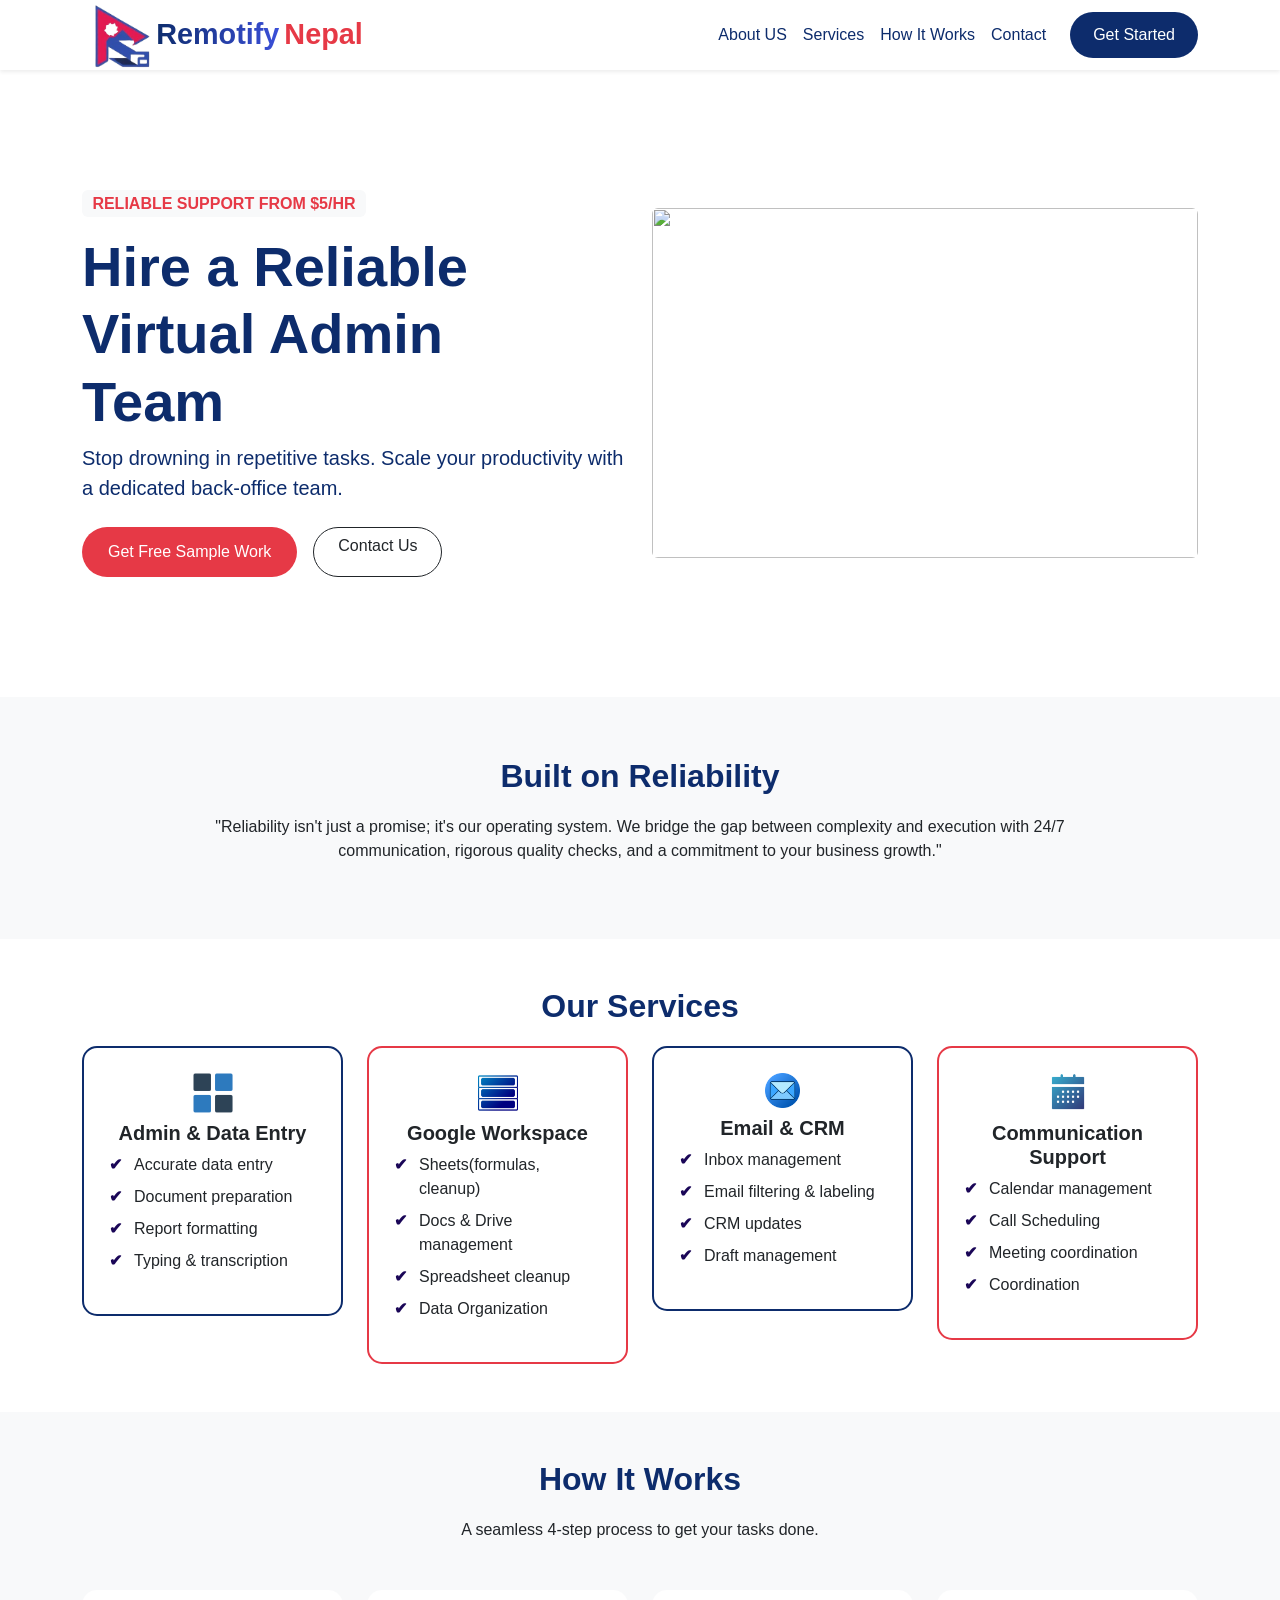
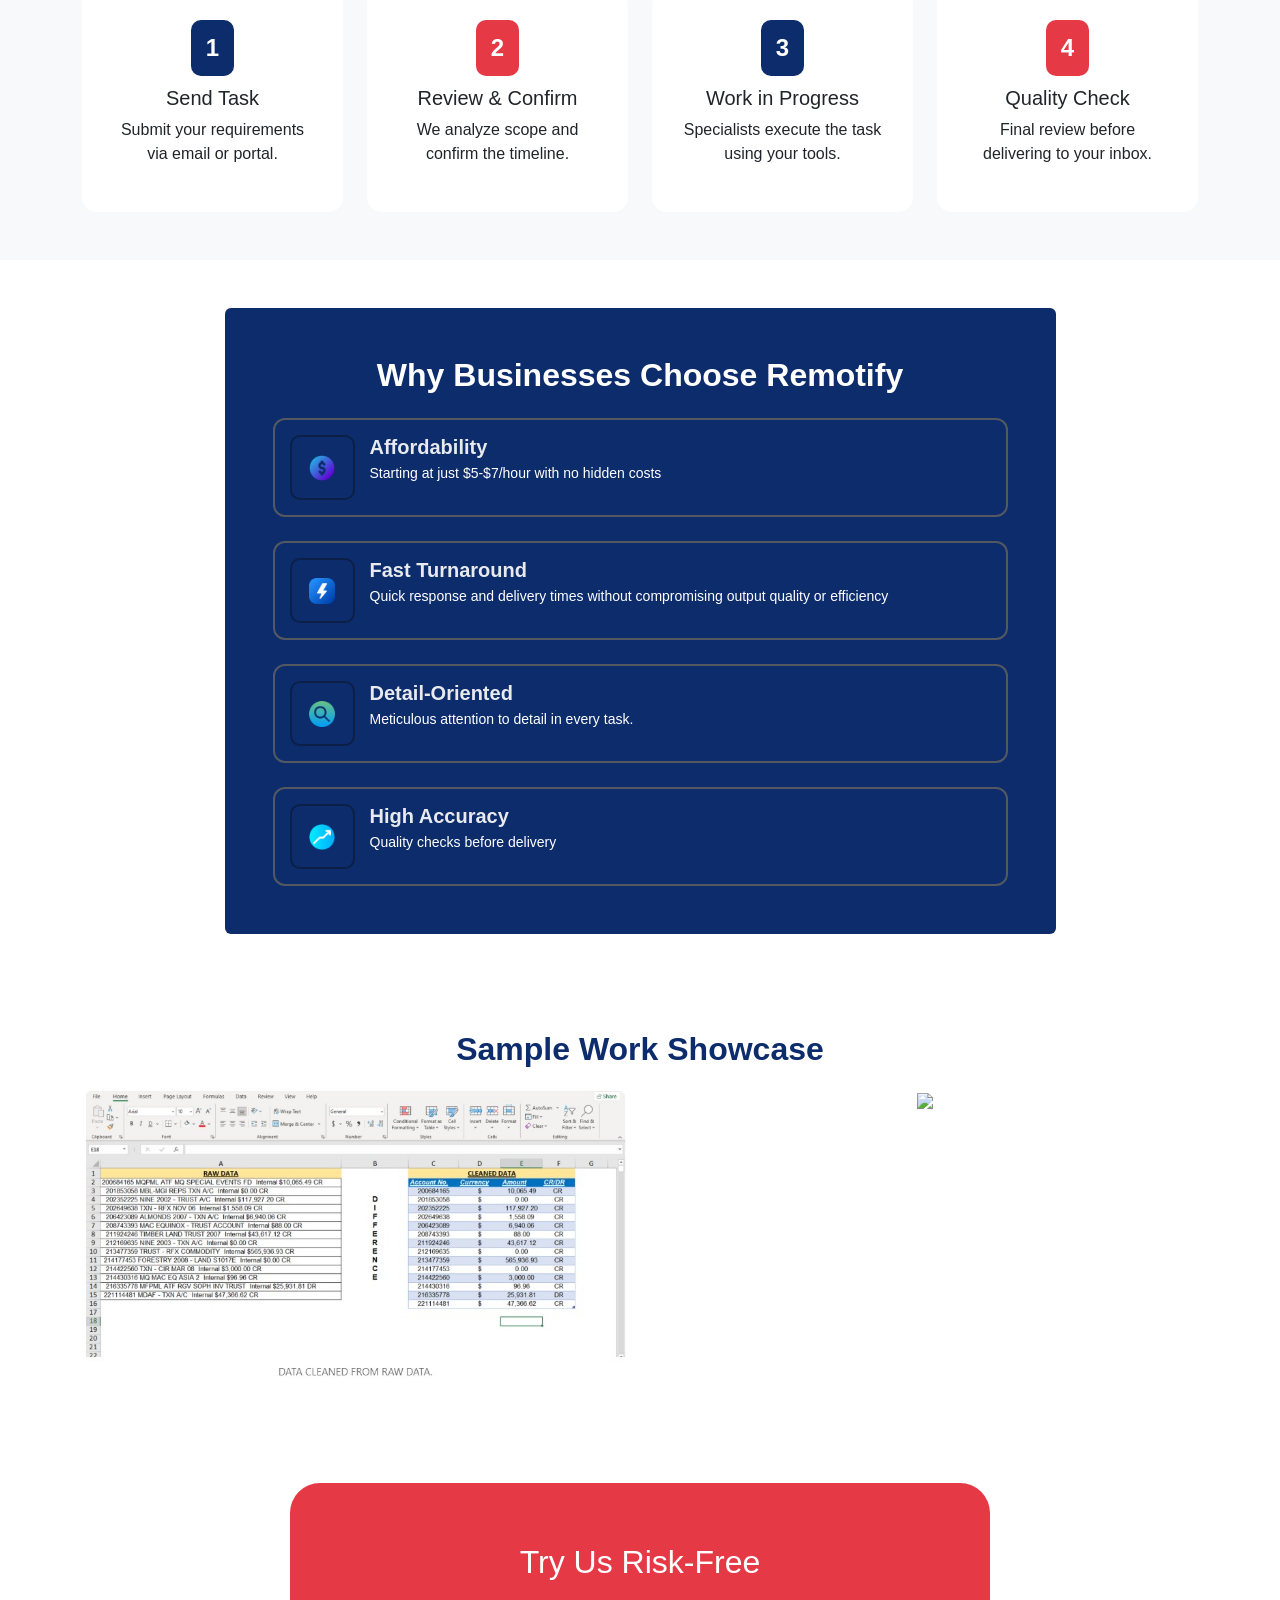
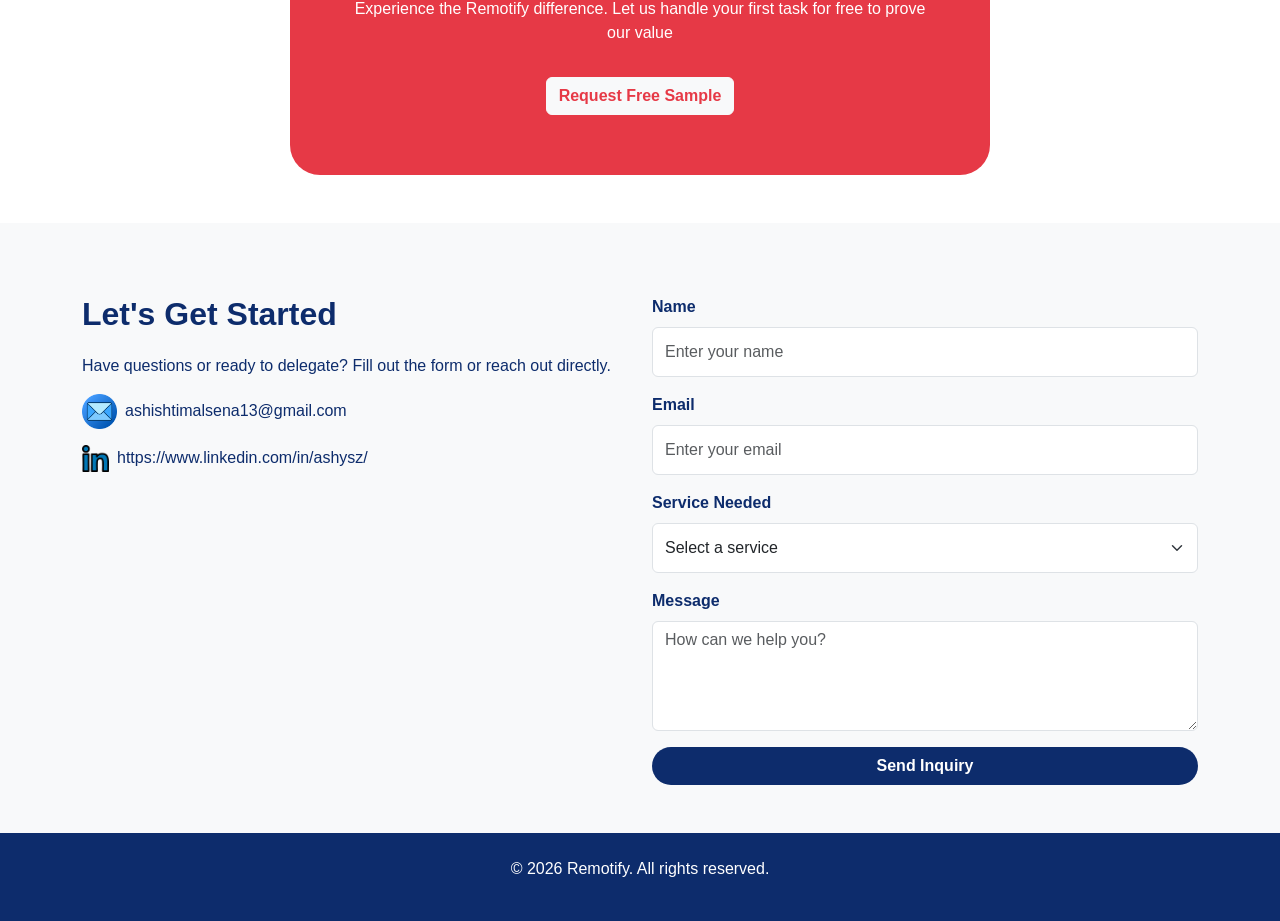
==== commit 86427087: "added showcase.html" ====
--- a/index.html
+++ b/index.html
@@ -298,9 +298,10 @@
 
                 <div class="col-md-6">
                     <div class="sample-card">
-                        <img src="https://images.unsplash.com/photo-1551288049-bebda4e38f71">
+                        <img src="images/excel2.jpg"
+     class="img-fluid rounded" loading="lazy">
                         <div class="overlay">
-                            <a href="#" class="btn btn-light">View</a>
+                            <a href="showcase.html" class="btn btn-light">View Sample Work</a>
                         </div>
                     </div>
                 </div>
@@ -309,7 +310,7 @@
                     <div class="sample-card">
                         <img src="https://images.unsplash.com/photo-1587614382346-4ec70e388b28">
                         <div class="overlay">
-                            <a href="#" class="btn btn-light">View</a>
+                            <a href="showcase.html" class="btn btn-light">View Sample Work</a>
                         </div>
                     </div>
                 </div>
--- a/style.css
+++ b/style.css
@@ -45,6 +45,15 @@
     margin: 0;
     display: flex;
     align-items: center;
+}
+@media (max-width: 991px) {
+    .navbar-collapse {
+        background: white;
+        padding: 15px;
+        border-radius: 10px;
+        margin-top: 10px;
+        box-shadow: 0 10px 25px rgba(0,0,0,0.1);
+    }
 }
 
 .nav-custom {
